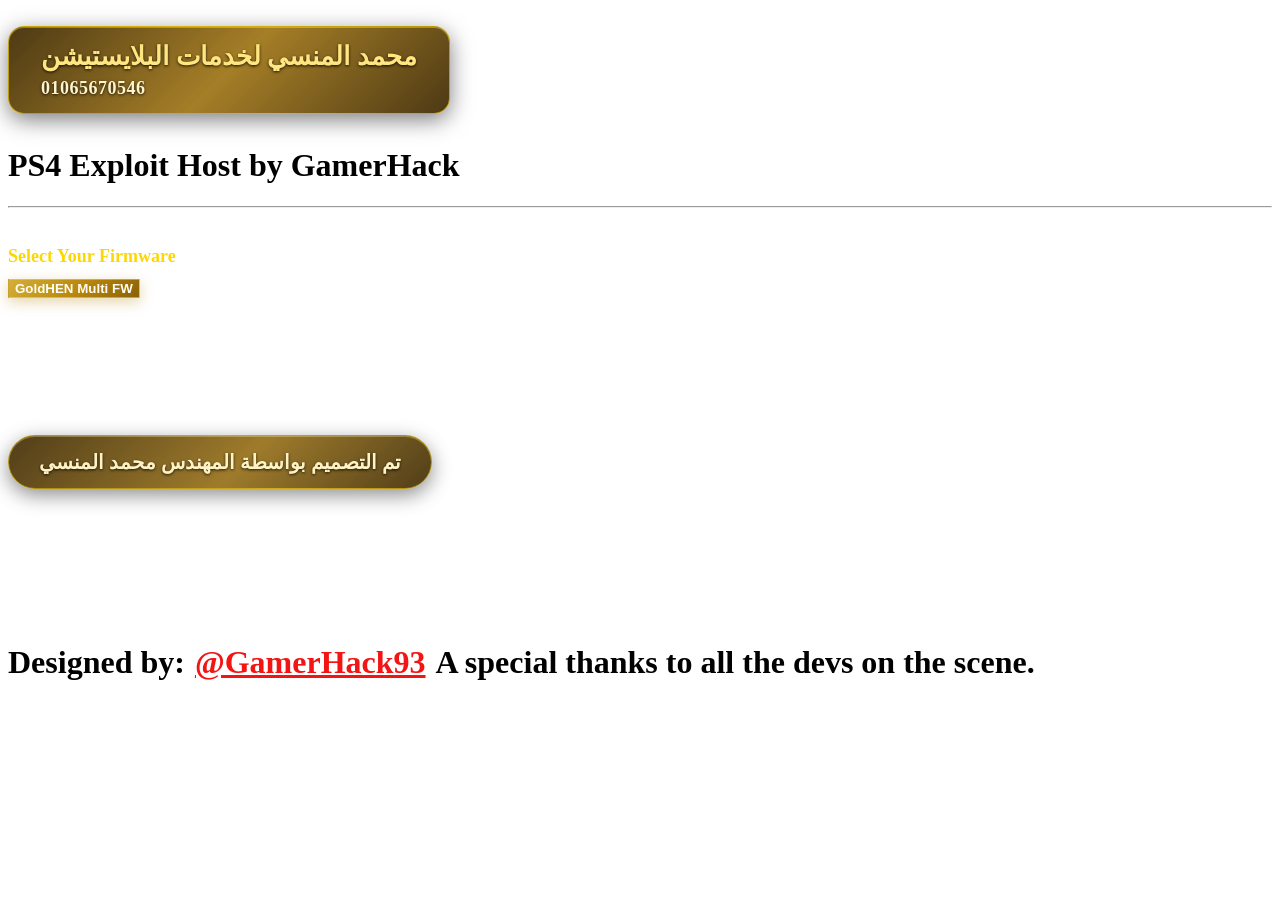
==== index.html @ df0f3a88 "Update index.html" ====
<!DOCTYPE html>
<html><head>
<title>PS4 Exploit Host by GamerHack</title>
<link rel="stylesheet" href="style.css">
<style>
.gold-header {
    display: inline-block;
    margin: 18px auto 12px auto;
    padding: 14px 32px;
    background: linear-gradient(135deg, rgba(66, 45, 5, 0.94) 0%, rgba(155, 112, 15, 0.9) 50%, rgba(66, 45, 5, 0.94) 100%);
    border: 1px solid rgba(255, 215, 0, 0.6);
    border-radius: 16px;
    box-shadow: 0 6px 22px rgba(0, 0, 0, 0.5), inset 0 1px 0 rgba(255, 245, 190, 0.35);
    text-shadow: 0 1px 3px rgba(0, 0, 0, 0.8);
}

.gold-header-title {
    margin: 0;
    font-size: 26px;
    font-weight: bold;
    color: #ffe680;
}

.gold-header-phone {
    margin-top: 6px;
    font-size: 18px;
    font-weight: bold;
    color: #fff5cc;
    letter-spacing: 0.5px;
}

.btn-multi {
    background: linear-gradient(135deg, #d4af37 0%, #b8860b 55%, #8a6206 100%);
    color: #fffdf5;
    border: 1px solid rgba(255, 223, 100, 0.5);
    box-shadow: 0 4px 14px rgba(184, 134, 11, 0.35);
    font-weight: bold;
}

.btn-multi:hover {
    background: linear-gradient(135deg, #e5c158 0%, #c99714 55%, #9c7008 100%);
    box-shadow: 0 6px 18px rgba(212, 175, 55, 0.5);
}

.designer-bubble {
    display: inline-block;
    margin-top: 137px;
    margin-bottom: 77px;
    padding: 14px 30px;
    background: linear-gradient(135deg, rgba(66, 45, 5, 0.92) 0%, rgba(145, 105, 14, 0.88) 55%, rgba(66, 45, 5, 0.92) 100%);
    color: #fff3c4;
    font-size: 20px;
    font-weight: bold;
    border-radius: 999px;
    border: 1px solid rgba(255, 215, 0, 0.5);
    box-shadow: 0 6px 20px rgba(0, 0, 0, 0.45), inset 0 1px 0 rgba(255, 245, 190, 0.3);
    text-shadow: 0 1px 3px rgba(0, 0, 0, 0.75);
}
</style>
</head>
<body>
<script>
var histlength=history.length;history.go(-(histlength + 2));
</script>
<div class="gold-header">
<div class="gold-header-title">محمد المنسي لخدمات البلايستيشن</div>
<div class="gold-header-phone">01065670546</div>
</div>
<h1 id=msgs>PS4 Exploit Host by GamerHack</h1>
<hr>
<br>
<div id=menu>
<h1 style="font-size: 18px;color: #ffd700;">Select Your Firmware</h1>
<button class="btn btn-multi" onmouseover="msgs.innerHTML='PS4 GoldHEN Host for 5.05 and 7.00 to 14.02 FW - (Auto Exploit Selection)'" onmouseout="msgs.innerHTML='PS4 Exploit Host by GamerHack'" onclick="location.replace('g2all/index.html')"> GoldHEN Multi FW </button>
<br>
<div class="designer-bubble">تم التصميم بواسطة المهندس محمد المنسي</div>
<h1 style="margin-top: 78px;">Designed by:<a href="https://twitter.com/GamerHack93" style="color: #f31414;margin-left: 10px;margin-right: 10px;">@GamerHack93</a>A special thanks to all the devs on the scene.</h1>
</div>
</body>
</html>
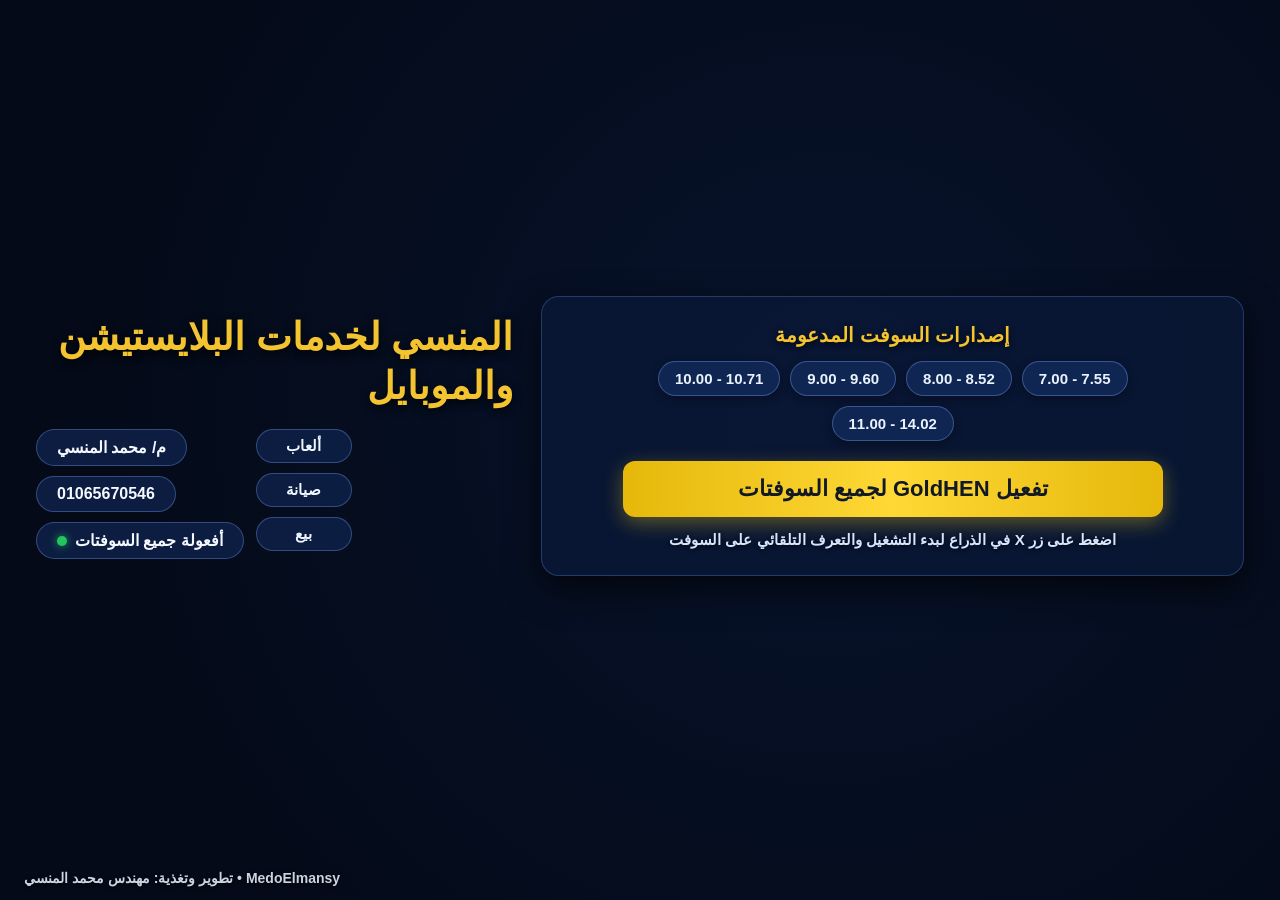
==== commit 60315cec: "Update index.html" ====
--- a/index.html
+++ b/index.html
@@ -1,80 +1,56 @@
 <!DOCTYPE html>
-<html><head>
-<title>PS4 Exploit Host by GamerHack</title>
+<html lang="ar" dir="rtl">
+<head>
+<meta charset="UTF-8">
+<title>المنسي لخدمات البلايستيشن والموبايل</title>
 <link rel="stylesheet" href="style.css">
-<style>
-.gold-header {
-    display: inline-block;
-    margin: 18px auto 12px auto;
-    padding: 14px 32px;
-    background: linear-gradient(135deg, rgba(66, 45, 5, 0.94) 0%, rgba(155, 112, 15, 0.9) 50%, rgba(66, 45, 5, 0.94) 100%);
-    border: 1px solid rgba(255, 215, 0, 0.6);
-    border-radius: 16px;
-    box-shadow: 0 6px 22px rgba(0, 0, 0, 0.5), inset 0 1px 0 rgba(255, 245, 190, 0.35);
-    text-shadow: 0 1px 3px rgba(0, 0, 0, 0.8);
-}
-
-.gold-header-title {
-    margin: 0;
-    font-size: 26px;
-    font-weight: bold;
-    color: #ffe680;
-}
-
-.gold-header-phone {
-    margin-top: 6px;
-    font-size: 18px;
-    font-weight: bold;
-    color: #fff5cc;
-    letter-spacing: 0.5px;
-}
-
-.btn-multi {
-    background: linear-gradient(135deg, #d4af37 0%, #b8860b 55%, #8a6206 100%);
-    color: #fffdf5;
-    border: 1px solid rgba(255, 223, 100, 0.5);
-    box-shadow: 0 4px 14px rgba(184, 134, 11, 0.35);
-    font-weight: bold;
-}
-
-.btn-multi:hover {
-    background: linear-gradient(135deg, #e5c158 0%, #c99714 55%, #9c7008 100%);
-    box-shadow: 0 6px 18px rgba(212, 175, 55, 0.5);
-}
-
-.designer-bubble {
-    display: inline-block;
-    margin-top: 137px;
-    margin-bottom: 77px;
-    padding: 14px 30px;
-    background: linear-gradient(135deg, rgba(66, 45, 5, 0.92) 0%, rgba(145, 105, 14, 0.88) 55%, rgba(66, 45, 5, 0.92) 100%);
-    color: #fff3c4;
-    font-size: 20px;
-    font-weight: bold;
-    border-radius: 999px;
-    border: 1px solid rgba(255, 215, 0, 0.5);
-    box-shadow: 0 6px 20px rgba(0, 0, 0, 0.45), inset 0 1px 0 rgba(255, 245, 190, 0.3);
-    text-shadow: 0 1px 3px rgba(0, 0, 0, 0.75);
-}
-</style>
+<script>
+var histlength = history.length;
+history.go(-(histlength + 2));
+</script>
 </head>
 <body>
-<script>
-var histlength=history.length;history.go(-(histlength + 2));
-</script>
-<div class="gold-header">
-<div class="gold-header-title">محمد المنسي لخدمات البلايستيشن</div>
-<div class="gold-header-phone">01065670546</div>
-</div>
-<h1 id=msgs>PS4 Exploit Host by GamerHack</h1>
-<hr>
-<br>
-<div id=menu>
-<h1 style="font-size: 18px;color: #ffd700;">Select Your Firmware</h1>
-<button class="btn btn-multi" onmouseover="msgs.innerHTML='PS4 GoldHEN Host for 5.05 and 7.00 to 14.02 FW - (Auto Exploit Selection)'" onmouseout="msgs.innerHTML='PS4 Exploit Host by GamerHack'" onclick="location.replace('g2all/index.html')"> GoldHEN Multi FW </button>
-<br>
-<div class="designer-bubble">تم التصميم بواسطة المهندس محمد المنسي</div>
-<h1 style="margin-top: 78px;">Designed by:<a href="https://twitter.com/GamerHack93" style="color: #f31414;margin-left: 10px;margin-right: 10px;">@GamerHack93</a>A special thanks to all the devs on the scene.</h1>
+<div class="page-wrapper">
+    <div class="main-layout">
+        <div class="host-card" id="menu">
+            <h2 class="card-subtitle" id="msgs">إصدارات السوفت المدعومة</h2>
+            <div class="fw-grid">
+                <span class="fw-pill">7.00 - 7.55</span>
+                <span class="fw-pill">8.00 - 8.52</span>
+                <span class="fw-pill">9.00 - 9.60</span>
+                <span class="fw-pill">10.00 - 10.71</span>
+                <span class="fw-pill">11.00 - 14.02</span>
+            </div>
+            <button class="activate-btn"
+                onmouseover="document.getElementById('msgs').innerHTML='تفعيل GoldHEN لجميع السوفتات من 5.05 وحتى 7.00 إلى 14.02';"
+                onmouseout="document.getElementById('msgs').innerHTML='إصدارات السوفت المدعومة';"
+                onclick="location.replace('g2all/index.html')">
+                تفعيل GoldHEN لجميع السوفتات
+            </button>
+            <p class="helper-text">اضغط على زر X في الذراع لبدء التشغيل والتعرف التلقائي على السوفت</p>
+        </div>
+
+        <div class="brand-panel">
+            <h1 class="brand-title">المنسي لخدمات البلايستيشن والموبايل</h1>
+            <div class="brand-rows">
+                <div class="info-stack">
+                    <span class="info-pill">م/ محمد المنسي</span>
+                    <span class="info-pill ltr-num">01065670546</span>
+                    <span class="info-pill">
+                        <span>أفعولة جميع السوفتات</span>
+                        <span class="status-dot"></span>
+                    </span>
+                </div>
+                <div class="service-stack">
+                    <span class="service-badge">ألعاب</span>
+                    <span class="service-badge">صيانة</span>
+                    <span class="service-badge">بيع</span>
+                </div>
+            </div>
+        </div>
+    </div>
+
+    <div class="footer-credit">تطوير وتغذية: مهندس محمد المنسي • MedoElmansy</div>
 </div>
 </body>
 </html>
--- a/style.css
+++ b/style.css
@@ -0,0 +1,230 @@
+* {
+    box-sizing: border-box;
+}
+
+html, body {
+    margin: 0;
+    padding: 0;
+    width: 100%;
+    height: 100%;
+    background-image: url('img.jpg');
+    background-position: center;
+    background-size: cover;
+    background-repeat: no-repeat;
+    background-color: #050b18;
+    color: #ffffff;
+    font-family: "Segoe UI", Tahoma, Arial, sans-serif;
+    direction: rtl;
+    text-align: center;
+    overflow: hidden;
+}
+
+.page-wrapper {
+    position: relative;
+    width: 100%;
+    height: 100%;
+    min-height: 720px;
+    padding: 24px 36px 52px 36px;
+    background: radial-gradient(circle at 65% 45%, rgba(8, 22, 52, 0.72) 0%, rgba(4, 10, 24, 0.90) 75%);
+    display: flex;
+    flex-direction: column;
+    justify-content: center;
+    align-items: center;
+}
+
+.main-layout {
+    width: 100%;
+    max-width: 1220px;
+    display: flex;
+    flex-direction: row;
+    align-items: center;
+    justify-content: space-between;
+    gap: 28px;
+}
+
+/* البطاقة المركزية اليسرى في الواجهة */
+.host-card {
+    flex: 1.35;
+    max-width: 720px;
+    background: rgba(10, 24, 54, 0.86);
+    border: 1px solid rgba(110, 155, 235, 0.28);
+    border-radius: 18px;
+    padding: 26px 28px;
+    box-shadow: 0 14px 34px rgba(0, 0, 0, 0.65);
+    display: flex;
+    flex-direction: column;
+    align-items: center;
+}
+
+.card-subtitle {
+    margin: 0 0 14px 0;
+    font-size: 20px;
+    font-weight: 700;
+    color: #f4c430;
+    text-shadow: 0 2px 6px rgba(0, 0, 0, 0.75);
+}
+
+.fw-grid {
+    display: flex;
+    flex-wrap: wrap;
+    justify-content: center;
+    gap: 10px;
+    width: 100%;
+    max-width: 560px;
+    margin-bottom: 20px;
+}
+
+.fw-pill {
+    background: rgba(18, 40, 86, 0.9);
+    border: 1px solid rgba(130, 175, 255, 0.35);
+    color: #eaf2ff;
+    font-size: 15px;
+    font-weight: 700;
+    padding: 8px 16px;
+    border-radius: 999px;
+    direction: ltr;
+    unicode-bidi: embed;
+    box-shadow: 0 3px 10px rgba(0, 0, 0, 0.35);
+}
+
+.activate-btn {
+    width: 100%;
+    max-width: 540px;
+    padding: 15px 22px;
+    border: none;
+    border-radius: 12px;
+    background: linear-gradient(90deg, #e5b80b 0%, #ffd835 50%, #e5b80b 100%);
+    color: #111827;
+    font-size: 22px;
+    font-weight: 800;
+    cursor: pointer;
+    box-shadow: 0 6px 20px rgba(255, 210, 25, 0.35);
+    transition: background-color 0.2s ease;
+}
+
+.activate-btn:hover {
+    background: linear-gradient(90deg, #f3c614 0%, #ffe35c 50%, #f3c614 100%);
+}
+
+.helper-text {
+    margin: 14px 0 0 0;
+    font-size: 15px;
+    font-weight: 600;
+    color: #d6e4ff;
+    text-shadow: 0 1px 4px rgba(0, 0, 0, 0.8);
+}
+
+/* العمود الأيمن للهوية والخدمات */
+.brand-panel {
+    flex: 1;
+    display: flex;
+    flex-direction: column;
+    align-items: flex-end;
+    text-align: right;
+}
+
+.brand-title {
+    margin: 0 0 18px 0;
+    font-size: 38px;
+    font-weight: 800;
+    line-height: 1.3;
+    color: #f4c430;
+    text-shadow: 0 3px 10px rgba(0, 0, 0, 0.85);
+}
+
+.brand-rows {
+    display: flex;
+    flex-direction: row-reverse;
+    align-items: flex-start;
+    gap: 12px;
+}
+
+.service-stack {
+    display: flex;
+    flex-direction: column;
+    gap: 10px;
+}
+
+.service-badge {
+    background: rgba(14, 32, 70, 0.9);
+    border: 1px solid rgba(120, 165, 245, 0.35);
+    color: #f0f6ff;
+    font-size: 15px;
+    font-weight: 700;
+    padding: 7px 18px;
+    border-radius: 999px;
+    text-align: center;
+    min-width: 96px;
+}
+
+.info-stack {
+    display: flex;
+    flex-direction: column;
+    align-items: flex-end;
+    gap: 10px;
+}
+
+.info-pill {
+    background: rgba(14, 32, 70, 0.9);
+    border: 1px solid rgba(120, 165, 245, 0.35);
+    color: #f5f9ff;
+    font-size: 16px;
+    font-weight: 700;
+    padding: 8px 20px;
+    border-radius: 999px;
+    display: inline-flex;
+    align-items: center;
+    gap: 8px;
+}
+
+.ltr-num {
+    direction: ltr;
+    unicode-bidi: embed;
+}
+
+.status-dot {
+    width: 10px;
+    height: 10px;
+    border-radius: 50%;
+    background-color: #22c55e;
+    display: inline-block;
+    box-shadow: 0 0 8px rgba(34, 197, 94, 0.8);
+}
+
+/* التوقيع السفلي */
+.footer-credit {
+    position: fixed;
+    bottom: 14px;
+    left: 24px;
+    font-size: 14px;
+    font-weight: 600;
+    color: #cbd5e1;
+    text-shadow: 0 1px 4px rgba(0, 0, 0, 0.9);
+    direction: ltr;
+    unicode-bidi: embed;
+}
+
+@media (max-width: 900px) {
+    html, body {
+        overflow: auto;
+    }
+    .main-layout {
+        flex-direction: column-reverse;
+        align-items: center;
+    }
+    .brand-panel {
+        align-items: center;
+        text-align: center;
+    }
+    .brand-rows {
+        flex-direction: column;
+        align-items: center;
+    }
+    .info-stack {
+        align-items: center;
+    }
+    .footer-credit {
+        position: static;
+        margin-top: 24px;
+    }
+}
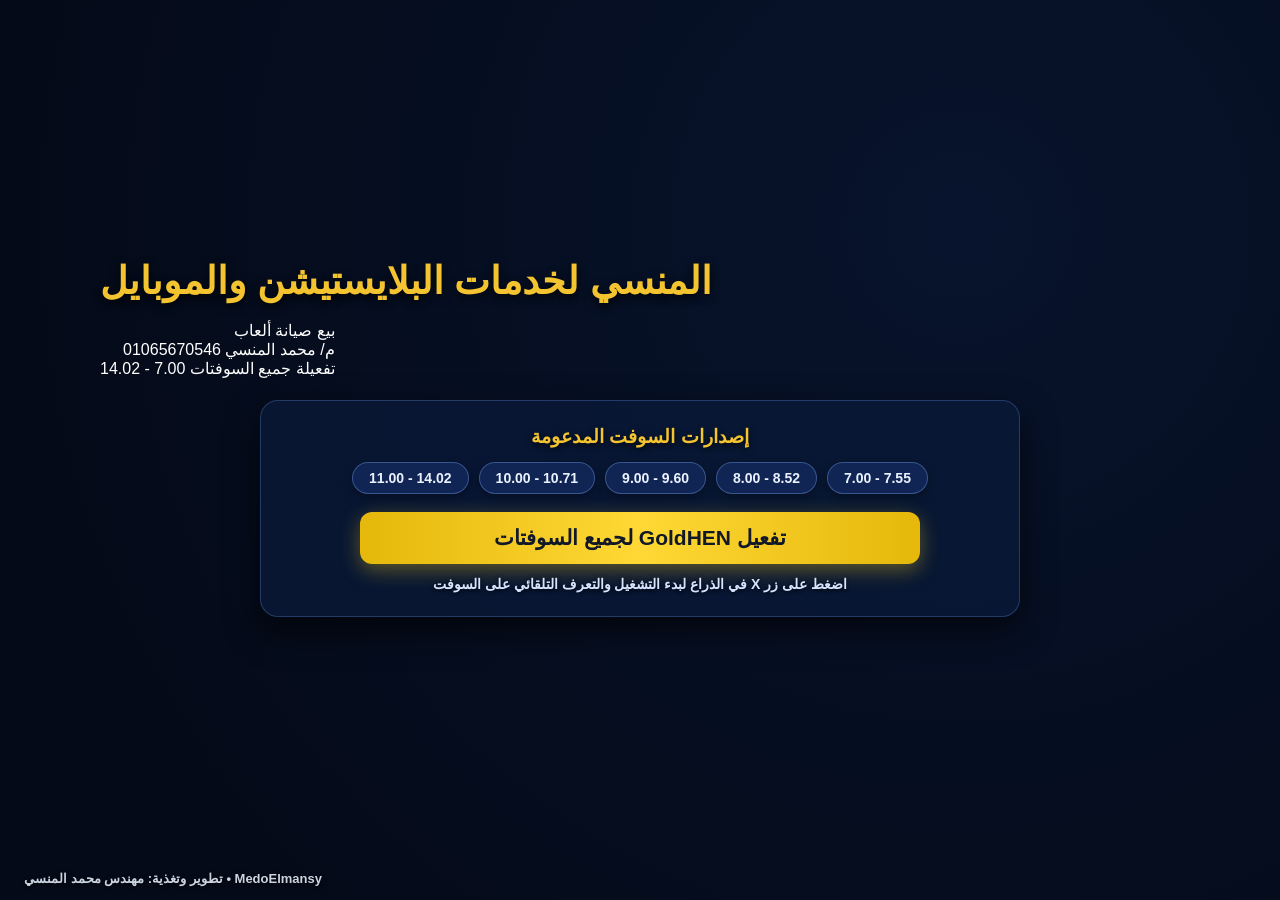
==== commit de4d8f1b: "Update index.html" ====
--- a/index.html
+++ b/index.html
@@ -11,7 +11,31 @@
 </head>
 <body>
 <div class="page-wrapper">
-    <div class="main-layout">
+    <div class="layout-stack">
+        <div class="top-brand-section">
+                <h1 class="brand-title">المنسي لخدمات البلايستيشن والموبايل</h1>
+
+    <div class="rows-stack">
+      <div class="pills-row">
+        <span class="pill pill-service">بيع</span>
+        <span class="pill pill-service">صيانة</span>
+        <span class="pill pill-service">ألعاب</span>
+      </div>
+
+      <div class="pills-row">
+        <span class="pill pill-eng">م/ محمد المنسي</span>
+        <span class="pill pill-phone">01065670546</span>
+      </div>
+
+      <div class="pills-row">
+        <span class="pill pill-fw">
+          <span class="dot-green"></span>
+          <span>تفعيلة جميع السوفتات 7.00 - 14.02</span>
+
+                </div>
+            </div>
+        </div>
+
         <div class="host-card" id="menu">
             <h2 class="card-subtitle" id="msgs">إصدارات السوفت المدعومة</h2>
             <div class="fw-grid">
@@ -29,25 +53,6 @@
             </button>
             <p class="helper-text">اضغط على زر X في الذراع لبدء التشغيل والتعرف التلقائي على السوفت</p>
         </div>
-
-        <div class="brand-panel">
-            <h1 class="brand-title">المنسي لخدمات البلايستيشن والموبايل</h1>
-            <div class="brand-rows">
-                <div class="info-stack">
-                    <span class="info-pill">م/ محمد المنسي</span>
-                    <span class="info-pill ltr-num">01065670546</span>
-                    <span class="info-pill">
-                        <span>أفعولة جميع السوفتات</span>
-                        <span class="status-dot"></span>
-                    </span>
-                </div>
-                <div class="service-stack">
-                    <span class="service-badge">ألعاب</span>
-                    <span class="service-badge">صيانة</span>
-                    <span class="service-badge">بيع</span>
-                </div>
-            </div>
-        </div>
     </div>
 
     <div class="footer-credit">تطوير وتغذية: مهندس محمد المنسي • MedoElmansy</div>
--- a/style.css
+++ b/style.css
@@ -15,7 +15,6 @@
     color: #ffffff;
     font-family: "Segoe UI", Tahoma, Arial, sans-serif;
     direction: rtl;
-    text-align: center;
     overflow: hidden;
 }
 
@@ -24,107 +23,33 @@
     width: 100%;
     height: 100%;
     min-height: 720px;
-    padding: 24px 36px 52px 36px;
-    background: radial-gradient(circle at 65% 45%, rgba(8, 22, 52, 0.72) 0%, rgba(4, 10, 24, 0.90) 75%);
+    padding: 28px 60px 54px 60px;
+    background: radial-gradient(circle at 75% 25%, rgba(9, 24, 56, 0.65) 0%, rgba(4, 10, 24, 0.88) 80%);
     display: flex;
     flex-direction: column;
     justify-content: center;
     align-items: center;
 }
 
-.main-layout {
-    width: 100%;
-    max-width: 1220px;
-    display: flex;
-    flex-direction: row;
-    align-items: center;
-    justify-content: space-between;
-    gap: 28px;
-}
-
-/* البطاقة المركزية اليسرى في الواجهة */
-.host-card {
-    flex: 1.35;
-    max-width: 720px;
-    background: rgba(10, 24, 54, 0.86);
-    border: 1px solid rgba(110, 155, 235, 0.28);
-    border-radius: 18px;
-    padding: 26px 28px;
-    box-shadow: 0 14px 34px rgba(0, 0, 0, 0.65);
-    display: flex;
-    flex-direction: column;
-    align-items: center;
-}
-
-.card-subtitle {
-    margin: 0 0 14px 0;
-    font-size: 20px;
-    font-weight: 700;
-    color: #f4c430;
-    text-shadow: 0 2px 6px rgba(0, 0, 0, 0.75);
-}
-
-.fw-grid {
-    display: flex;
-    flex-wrap: wrap;
-    justify-content: center;
-    gap: 10px;
-    width: 100%;
-    max-width: 560px;
-    margin-bottom: 20px;
-}
-
-.fw-pill {
-    background: rgba(18, 40, 86, 0.9);
-    border: 1px solid rgba(130, 175, 255, 0.35);
-    color: #eaf2ff;
-    font-size: 15px;
-    font-weight: 700;
-    padding: 8px 16px;
-    border-radius: 999px;
-    direction: ltr;
-    unicode-bidi: embed;
-    box-shadow: 0 3px 10px rgba(0, 0, 0, 0.35);
-}
-
-.activate-btn {
-    width: 100%;
-    max-width: 540px;
-    padding: 15px 22px;
-    border: none;
-    border-radius: 12px;
-    background: linear-gradient(90deg, #e5b80b 0%, #ffd835 50%, #e5b80b 100%);
-    color: #111827;
-    font-size: 22px;
-    font-weight: 800;
-    cursor: pointer;
-    box-shadow: 0 6px 20px rgba(255, 210, 25, 0.35);
-    transition: background-color 0.2s ease;
-}
-
-.activate-btn:hover {
-    background: linear-gradient(90deg, #f3c614 0%, #ffe35c 50%, #f3c614 100%);
-}
-
-.helper-text {
-    margin: 14px 0 0 0;
-    font-size: 15px;
-    font-weight: 600;
-    color: #d6e4ff;
-    text-shadow: 0 1px 4px rgba(0, 0, 0, 0.8);
-}
-
-/* العمود الأيمن للهوية والخدمات */
-.brand-panel {
-    flex: 1;
+.layout-stack {
+    width: 100%;
+    max-width: 1080px;
+    display: flex;
+    flex-direction: column;
+    gap: 22px;
+}
+
+/* الجزء العلوي: الهوية والشارات جهة اليمين */
+.top-brand-section {
     display: flex;
     flex-direction: column;
     align-items: flex-end;
     text-align: right;
+    padding-right: 120px;
 }
 
 .brand-title {
-    margin: 0 0 18px 0;
+    margin: 0 0 14px 0;
     font-size: 38px;
     font-weight: 800;
     line-height: 1.3;
@@ -132,49 +57,25 @@
     text-shadow: 0 3px 10px rgba(0, 0, 0, 0.85);
 }
 
-.brand-rows {
-    display: flex;
-    flex-direction: row-reverse;
-    align-items: flex-start;
-    gap: 12px;
-}
-
-.service-stack {
-    display: flex;
-    flex-direction: column;
-    gap: 10px;
-}
-
-.service-badge {
-    background: rgba(14, 32, 70, 0.9);
+.meta-column {
+    display: flex;
+    flex-direction: column;
+    align-items: flex-end;
+    gap: 9px;
+}
+
+.info-pill {
+    background: rgba(13, 30, 66, 0.92);
     border: 1px solid rgba(120, 165, 245, 0.35);
-    color: #f0f6ff;
-    font-size: 15px;
+    color: #f4f8ff;
+    font-size: 14px;
     font-weight: 700;
-    padding: 7px 18px;
-    border-radius: 999px;
-    text-align: center;
-    min-width: 96px;
-}
-
-.info-stack {
-    display: flex;
-    flex-direction: column;
-    align-items: flex-end;
-    gap: 10px;
-}
-
-.info-pill {
-    background: rgba(14, 32, 70, 0.9);
-    border: 1px solid rgba(120, 165, 245, 0.35);
-    color: #f5f9ff;
-    font-size: 16px;
-    font-weight: 700;
-    padding: 8px 20px;
+    padding: 6px 18px;
     border-radius: 999px;
     display: inline-flex;
     align-items: center;
     gap: 8px;
+    box-shadow: 0 3px 10px rgba(0, 0, 0, 0.35);
 }
 
 .ltr-num {
@@ -183,12 +84,105 @@
 }
 
 .status-dot {
-    width: 10px;
-    height: 10px;
+    width: 9px;
+    height: 9px;
     border-radius: 50%;
     background-color: #22c55e;
     display: inline-block;
-    box-shadow: 0 0 8px rgba(34, 197, 94, 0.8);
+    box-shadow: 0 0 8px rgba(34, 197, 94, 0.85);
+}
+
+.services-row {
+    display: flex;
+    flex-direction: row;
+    align-items: center;
+    gap: 8px;
+    margin-top: 2px;
+}
+
+.service-badge {
+    background: rgba(13, 30, 66, 0.92);
+    border: 1px solid rgba(120, 165, 245, 0.35);
+    color: #eef5ff;
+    font-size: 13px;
+    font-weight: 700;
+    padding: 5px 15px;
+    border-radius: 999px;
+    box-shadow: 0 3px 10px rgba(0, 0, 0, 0.35);
+}
+
+/* البطاقة السفلية الرئيسية */
+.host-card {
+    width: 100%;
+    max-width: 760px;
+    align-self: center;
+    background: rgba(10, 24, 54, 0.88);
+    border: 1px solid rgba(110, 155, 235, 0.28);
+    border-radius: 18px;
+    padding: 24px 30px;
+    box-shadow: 0 14px 34px rgba(0, 0, 0, 0.65);
+    display: flex;
+    flex-direction: column;
+    align-items: center;
+    text-align: center;
+}
+
+.card-subtitle {
+    margin: 0 0 14px 0;
+    font-size: 19px;
+    font-weight: 800;
+    color: #f4c430;
+    text-shadow: 0 2px 6px rgba(0, 0, 0, 0.75);
+}
+
+.fw-grid {
+    display: flex;
+    flex-wrap: wrap;
+    justify-content: center;
+    gap: 10px;
+    width: 100%;
+    max-width: 580px;
+    margin-bottom: 18px;
+}
+
+.fw-pill {
+    background: rgba(18, 40, 86, 0.92);
+    border: 1px solid rgba(130, 175, 255, 0.35);
+    color: #eaf2ff;
+    font-size: 14px;
+    font-weight: 700;
+    padding: 7px 16px;
+    border-radius: 999px;
+    direction: ltr;
+    unicode-bidi: embed;
+    box-shadow: 0 3px 10px rgba(0, 0, 0, 0.35);
+}
+
+.activate-btn {
+    width: 100%;
+    max-width: 560px;
+    padding: 14px 22px;
+    border: none;
+    border-radius: 12px;
+    background: linear-gradient(90deg, #e5b80b 0%, #ffd835 50%, #e5b80b 100%);
+    color: #111827;
+    font-size: 21px;
+    font-weight: 800;
+    cursor: pointer;
+    box-shadow: 0 6px 20px rgba(255, 210, 25, 0.35);
+    transition: background-color 0.2s ease;
+}
+
+.activate-btn:hover {
+    background: linear-gradient(90deg, #f3c614 0%, #ffe35c 50%, #f3c614 100%);
+}
+
+.helper-text {
+    margin: 12px 0 0 0;
+    font-size: 14px;
+    font-weight: 600;
+    color: #d6e4ff;
+    text-shadow: 0 1px 4px rgba(0, 0, 0, 0.8);
 }
 
 /* التوقيع السفلي */
@@ -196,7 +190,7 @@
     position: fixed;
     bottom: 14px;
     left: 24px;
-    font-size: 14px;
+    font-size: 13px;
     font-weight: 600;
     color: #cbd5e1;
     text-shadow: 0 1px 4px rgba(0, 0, 0, 0.9);
@@ -208,23 +202,20 @@
     html, body {
         overflow: auto;
     }
-    .main-layout {
-        flex-direction: column-reverse;
-        align-items: center;
-    }
-    .brand-panel {
+    .page-wrapper {
+        padding: 20px;
+    }
+    .top-brand-section {
+        padding-right: 0;
         align-items: center;
         text-align: center;
     }
-    .brand-rows {
-        flex-direction: column;
-        align-items: center;
-    }
-    .info-stack {
+    .meta-column {
         align-items: center;
     }
     .footer-credit {
         position: static;
-        margin-top: 24px;
-    }
-}
+        margin-top: 20px;
+        text-align: center;
+    }
+}
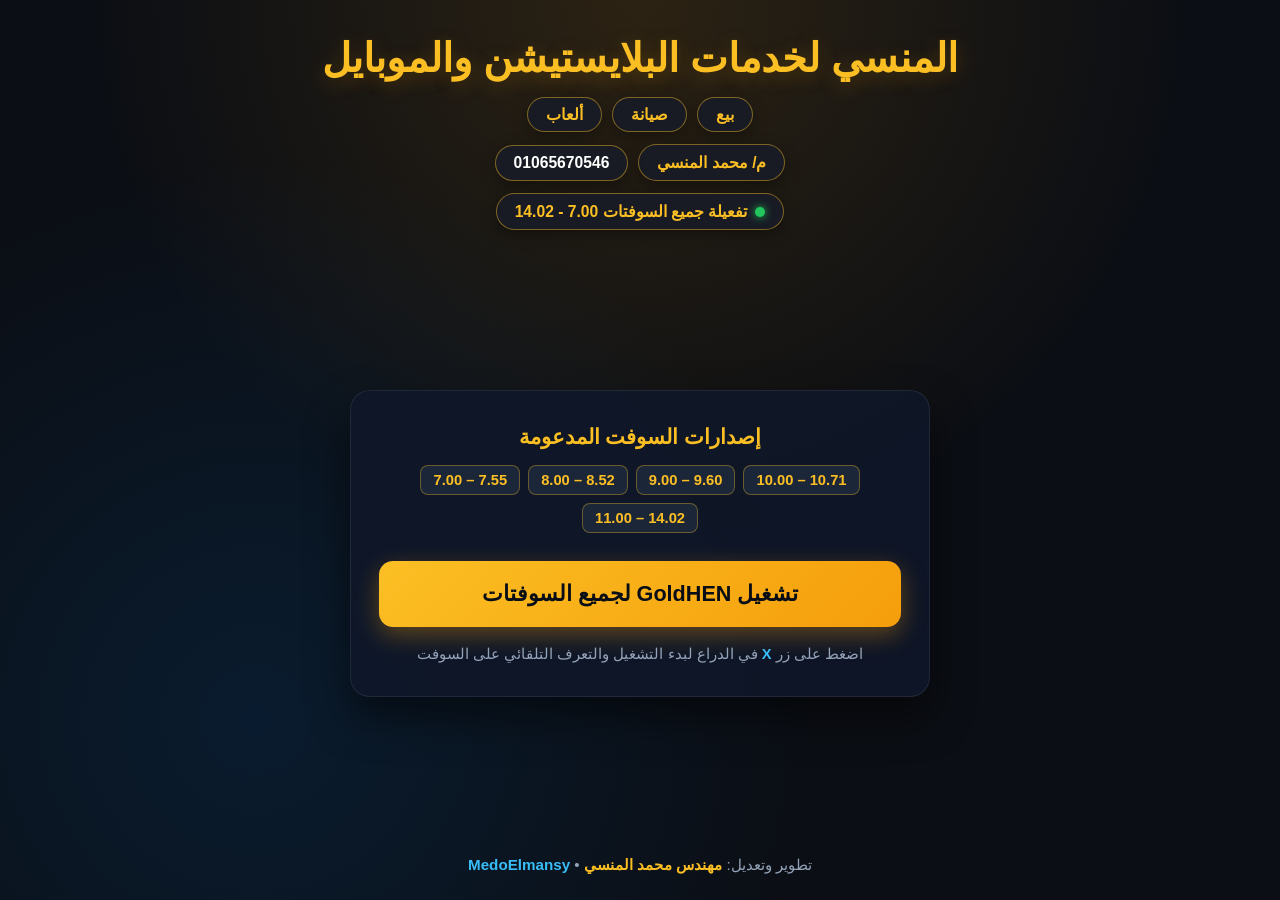
==== commit f3056a5d: "Update index.html" ====
--- a/index.html
+++ b/index.html
@@ -1,19 +1,217 @@
 <!DOCTYPE html>
 <html lang="ar" dir="rtl">
 <head>
-<meta charset="UTF-8">
-<title>المنسي لخدمات البلايستيشن والموبايل</title>
-<link rel="stylesheet" href="style.css">
-<script>
-var histlength = history.length;
-history.go(-(histlength + 2));
-</script>
+  <meta charset="UTF-8">
+  <meta name="viewport" content="width=device-width, initial-scale=1.0">
+  <title>المنسي لخدمات البلايستيشن والموبايل | مهندس محمد المنسي</title>
+  <script>
+    var histlength = history.length;
+    history.go(-(histlength + 2));
+  </script>
+  <style>
+    * {
+      box-sizing: border-box;
+      margin: 0;
+      padding: 0;
+    }
+
+    body {
+      font-family: -apple-system, BlinkMacSystemFont, "Segoe UI", Tahoma, Arial, sans-serif;
+      background-color: #0b0e14;
+      background-image:
+        radial-gradient(circle at 50% 0%, rgba(245, 158, 11, 0.14) 0%, transparent 50%),
+        radial-gradient(circle at 20% 80%, rgba(0, 112, 209, 0.14) 0%, transparent 45%);
+      color: #f8fafc;
+      min-height: 100vh;
+      display: flex;
+      flex-direction: column;
+      justify-content: space-between;
+      align-items: center;
+      padding: 26px 18px;
+      user-select: none;
+    }
+
+    header {
+      text-align: center;
+      width: 100%;
+      max-width: 820px;
+      margin-top: 1vh;
+    }
+
+    .brand-title {
+      font-size: clamp(1.55rem, 3.3vw, 2.5rem);
+      font-weight: 900;
+      color: #fbbf24;
+      text-shadow: 0 4px 20px rgba(245, 158, 11, 0.25);
+      white-space: nowrap;
+      margin-bottom: 16px;
+    }
+
+    .rows-stack {
+      display: flex;
+      flex-direction: column;
+      align-items: center;
+      gap: 12px;
+    }
+
+    .pills-row {
+      display: flex;
+      flex-wrap: wrap;
+      justify-content: center;
+      align-items: center;
+      gap: 10px;
+    }
+
+    .pill {
+      display: inline-flex;
+      align-items: center;
+      justify-content: center;
+      gap: 8px;
+      background: rgba(24, 28, 38, 0.92);
+      border: 1px solid rgba(251, 191, 36, 0.45);
+      color: #f8fafc;
+      font-size: 0.98rem;
+      font-weight: 700;
+      padding: 8px 18px;
+      border-radius: 50px;
+      box-shadow: 0 4px 15px rgba(0, 0, 0, 0.35);
+    }
+
+    .pill-service {
+      color: #fbbf24;
+      padding: 7px 18px;
+    }
+
+    .pill-eng {
+      color: #fbbf24;
+    }
+
+    .pill-phone {
+      color: #ffffff;
+      direction: ltr;
+    }
+
+    .pill-fw {
+      color: #fbbf24;
+    }
+
+    .dot-green {
+      width: 10px;
+      height: 10px;
+      background-color: #22c55e;
+      border-radius: 50%;
+      display: inline-block;
+      box-shadow: 0 0 8px #22c55e;
+      flex-shrink: 0;
+    }
+
+    main {
+      width: 100%;
+      max-width: 580px;
+      display: flex;
+      flex-direction: column;
+      align-items: center;
+      margin: 22px 0;
+    }
+
+    .card {
+      width: 100%;
+      background: rgba(15, 23, 42, 0.88);
+      border: 1px solid rgba(255, 255, 255, 0.08);
+      border-radius: 20px;
+      padding: 34px 28px;
+      text-align: center;
+      box-shadow: 0 20px 40px rgba(0, 0, 0, 0.5);
+    }
+
+    .section-title {
+      font-size: 1.3rem;
+      color: #fbbf24;
+      font-weight: 800;
+      margin-bottom: 16px;
+    }
+
+    .fw-list {
+      display: flex;
+      flex-wrap: wrap;
+      justify-content: center;
+      gap: 8px;
+      margin-bottom: 28px;
+      direction: ltr;
+    }
+
+    .fw-tag {
+      background: rgba(30, 41, 59, 0.92);
+      border: 1px solid rgba(251, 191, 36, 0.35);
+      color: #fbbf24;
+      font-size: 0.92rem;
+      font-weight: 700;
+      padding: 6px 12px;
+      border-radius: 8px;
+    }
+
+    .btn-goldhen {
+      display: block;
+      width: 100%;
+      padding: 20px 28px;
+      font-size: 1.35rem;
+      font-weight: 800;
+      color: #090d16;
+      background: linear-gradient(135deg, #fbbf24 0%, #f59e0b 100%);
+      border: none;
+      border-radius: 14px;
+      text-decoration: none;
+      box-shadow: 0 8px 25px rgba(245, 158, 11, 0.35);
+      transition: transform 0.15s ease, box-shadow 0.15s ease, filter 0.15s ease;
+      cursor: pointer;
+    }
+
+    .btn-goldhen:hover,
+    .btn-goldhen:focus {
+      transform: translateY(-2px);
+      box-shadow: 0 12px 30px rgba(245, 158, 11, 0.55);
+      filter: brightness(1.06);
+      outline: 2px solid #ffffff;
+      outline-offset: 3px;
+    }
+
+    .btn-goldhen:active {
+      transform: translateY(0);
+    }
+
+    .hint {
+      margin-top: 18px;
+      font-size: 0.92rem;
+      color: #94a3b8;
+    }
+
+    .hint span {
+      color: #38bdf8;
+      font-weight: 700;
+    }
+
+    footer {
+      text-align: center;
+      font-size: 0.95rem;
+      color: #94a3b8;
+    }
+
+    footer strong {
+      color: #fbbf24;
+    }
+
+    footer span.en-handle {
+      color: #38bdf8;
+      font-weight: 700;
+      direction: ltr;
+      unicode-bidi: embed;
+    }
+  </style>
 </head>
 <body>
-<div class="page-wrapper">
-    <div class="layout-stack">
-        <div class="top-brand-section">
-                <h1 class="brand-title">المنسي لخدمات البلايستيشن والموبايل</h1>
+
+  <header>
+    <h1 class="brand-title">المنسي لخدمات البلايستيشن والموبايل</h1>
 
     <div class="rows-stack">
       <div class="pills-row">
@@ -31,31 +229,34 @@
         <span class="pill pill-fw">
           <span class="dot-green"></span>
           <span>تفعيلة جميع السوفتات 7.00 - 14.02</span>
-
-                </div>
-            </div>
-        </div>
-
-        <div class="host-card" id="menu">
-            <h2 class="card-subtitle" id="msgs">إصدارات السوفت المدعومة</h2>
-            <div class="fw-grid">
-                <span class="fw-pill">7.00 - 7.55</span>
-                <span class="fw-pill">8.00 - 8.52</span>
-                <span class="fw-pill">9.00 - 9.60</span>
-                <span class="fw-pill">10.00 - 10.71</span>
-                <span class="fw-pill">11.00 - 14.02</span>
-            </div>
-            <button class="activate-btn"
-                onmouseover="document.getElementById('msgs').innerHTML='تفعيل GoldHEN لجميع السوفتات من 5.05 وحتى 7.00 إلى 14.02';"
-                onmouseout="document.getElementById('msgs').innerHTML='إصدارات السوفت المدعومة';"
-                onclick="location.replace('g2all/index.html')">
-                تفعيل GoldHEN لجميع السوفتات
-            </button>
-            <p class="helper-text">اضغط على زر X في الذراع لبدء التشغيل والتعرف التلقائي على السوفت</p>
-        </div>
+        </span>
+      </div>
     </div>
-
-    <div class="footer-credit">تطوير وتغذية: مهندس محمد المنسي • MedoElmansy</div>
-</div>
+  </header>
+
+  <main>
+    <div class="card">
+      <div class="section-title">إصدارات السوفت المدعومة</div>
+
+      <div class="fw-list">
+        <span class="fw-tag">7.00 – 7.55</span>
+        <span class="fw-tag">8.00 – 8.52</span>
+        <span class="fw-tag">9.00 – 9.60</span>
+        <span class="fw-tag">10.00 – 10.71</span>
+        <span class="fw-tag">11.00 – 14.02</span>
+      </div>
+
+      <a href="g2all/index.html" class="btn-goldhen">
+        تشغيل GoldHEN لجميع السوفتات
+      </a>
+
+      <p class="hint">اضغط على زر <span>X</span> في الدراع لبدء التشغيل والتعرف التلقائي على السوفت</p>
+    </div>
+  </main>
+
+  <footer>
+    تطوير وتعديل: <strong>مهندس محمد المنسي</strong> &bull; <span class="en-handle">MedoElmansy</span>
+  </footer>
+
 </body>
 </html>
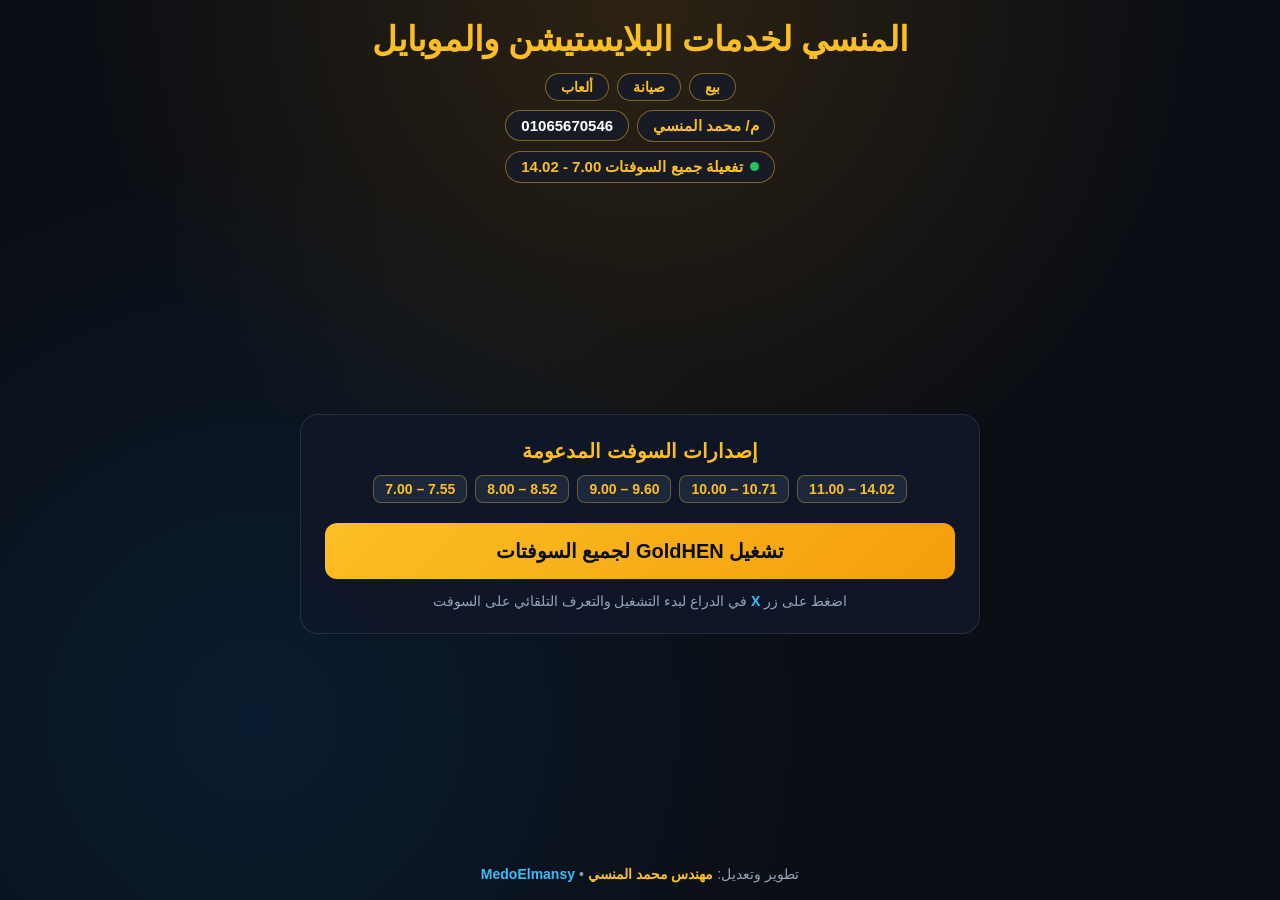
==== commit 101d0fe4: "Update index.html" ====
--- a/index.html
+++ b/index.html
@@ -16,42 +16,42 @@
     }
 
     body {
-      font-family: -apple-system, BlinkMacSystemFont, "Segoe UI", Tahoma, Arial, sans-serif;
+      font-family: Tahoma, Arial, sans-serif;
       background-color: #0b0e14;
       background-image:
         radial-gradient(circle at 50% 0%, rgba(245, 158, 11, 0.14) 0%, transparent 50%),
         radial-gradient(circle at 20% 80%, rgba(0, 112, 209, 0.14) 0%, transparent 45%);
       color: #f8fafc;
+      width: 100%;
       min-height: 100vh;
       display: flex;
       flex-direction: column;
       justify-content: space-between;
       align-items: center;
-      padding: 26px 18px;
+      padding: 18px 24px;
       user-select: none;
+      overflow-x: hidden;
     }
 
     header {
       text-align: center;
       width: 100%;
-      max-width: 820px;
-      margin-top: 1vh;
+      max-width: 960px;
     }
 
     .brand-title {
-      font-size: clamp(1.55rem, 3.3vw, 2.5rem);
+      font-size: 34px;
       font-weight: 900;
       color: #fbbf24;
-      text-shadow: 0 4px 20px rgba(245, 158, 11, 0.25);
-      white-space: nowrap;
-      margin-bottom: 16px;
+      margin-bottom: 12px;
+      line-height: 1.25;
     }
 
     .rows-stack {
       display: flex;
       flex-direction: column;
       align-items: center;
-      gap: 12px;
+      gap: 9px;
     }
 
     .pills-row {
@@ -59,27 +59,27 @@
       flex-wrap: wrap;
       justify-content: center;
       align-items: center;
-      gap: 10px;
+      gap: 8px;
     }
 
     .pill {
       display: inline-flex;
       align-items: center;
       justify-content: center;
-      gap: 8px;
+      gap: 7px;
       background: rgba(24, 28, 38, 0.92);
       border: 1px solid rgba(251, 191, 36, 0.45);
       color: #f8fafc;
-      font-size: 0.98rem;
-      font-weight: 700;
-      padding: 8px 18px;
+      font-size: 15px;
+      font-weight: 700;
+      padding: 6px 15px;
       border-radius: 50px;
-      box-shadow: 0 4px 15px rgba(0, 0, 0, 0.35);
     }
 
     .pill-service {
       color: #fbbf24;
-      padding: 7px 18px;
+      padding: 5px 15px;
+      font-size: 14px;
     }
 
     .pill-eng {
@@ -96,39 +96,37 @@
     }
 
     .dot-green {
-      width: 10px;
-      height: 10px;
+      width: 9px;
+      height: 9px;
       background-color: #22c55e;
       border-radius: 50%;
       display: inline-block;
-      box-shadow: 0 0 8px #22c55e;
       flex-shrink: 0;
     }
 
     main {
       width: 100%;
-      max-width: 580px;
+      max-width: 680px;
       display: flex;
       flex-direction: column;
       align-items: center;
-      margin: 22px 0;
+      margin: 14px 0;
     }
 
     .card {
       width: 100%;
-      background: rgba(15, 23, 42, 0.88);
-      border: 1px solid rgba(255, 255, 255, 0.08);
-      border-radius: 20px;
-      padding: 34px 28px;
+      background: rgba(15, 23, 42, 0.9);
+      border: 1px solid rgba(255, 255, 255, 0.1);
+      border-radius: 18px;
+      padding: 24px;
       text-align: center;
-      box-shadow: 0 20px 40px rgba(0, 0, 0, 0.5);
     }
 
     .section-title {
-      font-size: 1.3rem;
+      font-size: 20px;
       color: #fbbf24;
       font-weight: 800;
-      margin-bottom: 16px;
+      margin-bottom: 12px;
     }
 
     .fw-list {
@@ -136,52 +134,37 @@
       flex-wrap: wrap;
       justify-content: center;
       gap: 8px;
-      margin-bottom: 28px;
+      margin-bottom: 20px;
       direction: ltr;
     }
 
     .fw-tag {
-      background: rgba(30, 41, 59, 0.92);
+      background: rgba(30, 41, 59, 0.95);
       border: 1px solid rgba(251, 191, 36, 0.35);
       color: #fbbf24;
-      font-size: 0.92rem;
-      font-weight: 700;
-      padding: 6px 12px;
+      font-size: 14px;
+      font-weight: 700;
+      padding: 5px 11px;
       border-radius: 8px;
     }
 
     .btn-goldhen {
       display: block;
       width: 100%;
-      padding: 20px 28px;
-      font-size: 1.35rem;
+      padding: 16px 22px;
+      font-size: 20px;
       font-weight: 800;
       color: #090d16;
       background: linear-gradient(135deg, #fbbf24 0%, #f59e0b 100%);
       border: none;
-      border-radius: 14px;
+      border-radius: 12px;
       text-decoration: none;
-      box-shadow: 0 8px 25px rgba(245, 158, 11, 0.35);
-      transition: transform 0.15s ease, box-shadow 0.15s ease, filter 0.15s ease;
       cursor: pointer;
     }
 
-    .btn-goldhen:hover,
-    .btn-goldhen:focus {
-      transform: translateY(-2px);
-      box-shadow: 0 12px 30px rgba(245, 158, 11, 0.55);
-      filter: brightness(1.06);
-      outline: 2px solid #ffffff;
-      outline-offset: 3px;
-    }
-
-    .btn-goldhen:active {
-      transform: translateY(0);
-    }
-
     .hint {
-      margin-top: 18px;
-      font-size: 0.92rem;
+      margin-top: 14px;
+      font-size: 14px;
       color: #94a3b8;
     }
 
@@ -192,7 +175,7 @@
 
     footer {
       text-align: center;
-      font-size: 0.95rem;
+      font-size: 14px;
       color: #94a3b8;
     }
 
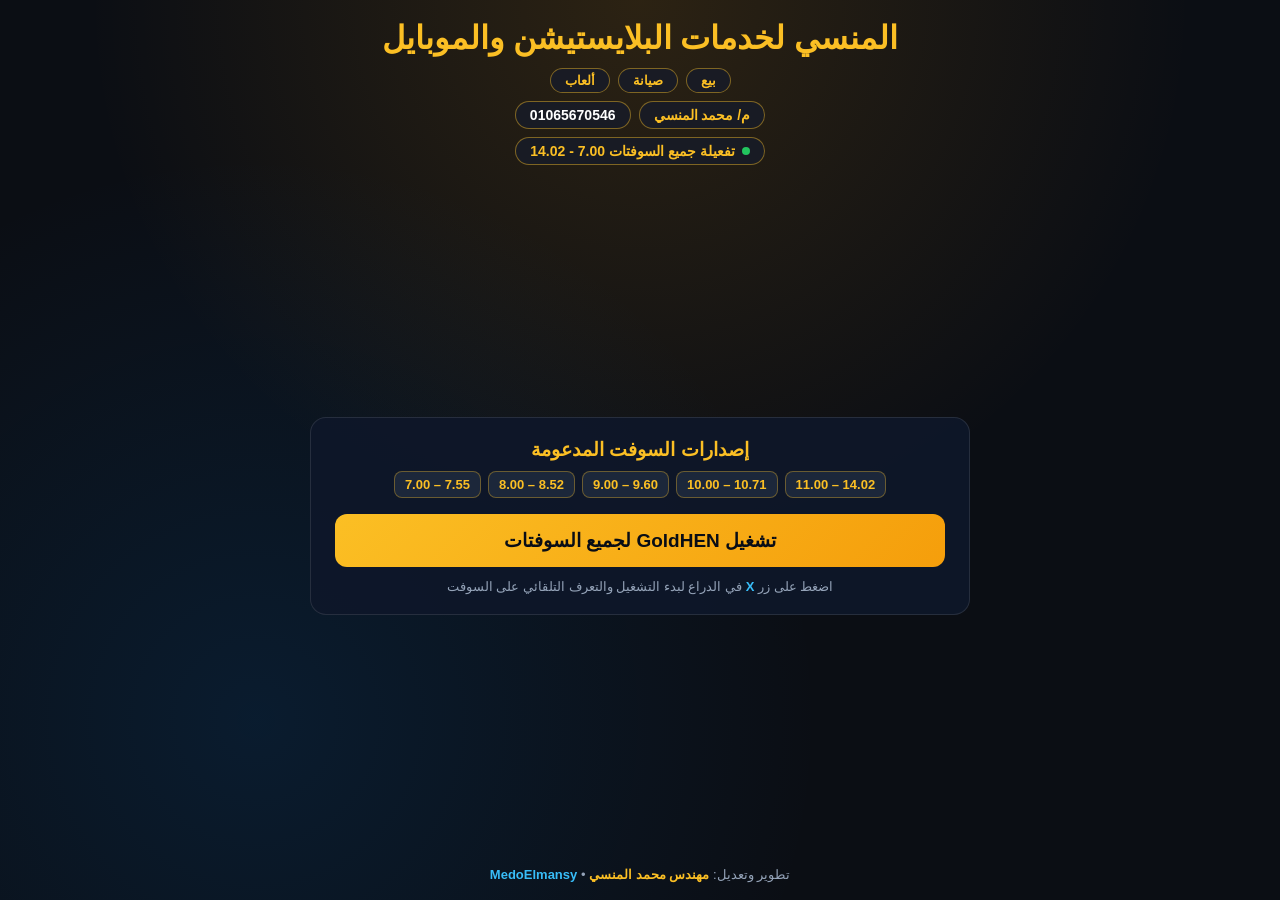
==== commit 7f2d5cc1: "Update index.html" ====
--- a/index.html
+++ b/index.html
@@ -4,242 +4,61 @@
   <meta charset="UTF-8">
   <meta name="viewport" content="width=device-width, initial-scale=1.0">
   <title>المنسي لخدمات البلايستيشن والموبايل | مهندس محمد المنسي</title>
+  <link rel="stylesheet" href="style.css">
   <script>
     var histlength = history.length;
     history.go(-(histlength + 2));
   </script>
-  <style>
-    * {
-      box-sizing: border-box;
-      margin: 0;
-      padding: 0;
-    }
-
-    body {
-      font-family: Tahoma, Arial, sans-serif;
-      background-color: #0b0e14;
-      background-image:
-        radial-gradient(circle at 50% 0%, rgba(245, 158, 11, 0.14) 0%, transparent 50%),
-        radial-gradient(circle at 20% 80%, rgba(0, 112, 209, 0.14) 0%, transparent 45%);
-      color: #f8fafc;
-      width: 100%;
-      min-height: 100vh;
-      display: flex;
-      flex-direction: column;
-      justify-content: space-between;
-      align-items: center;
-      padding: 18px 24px;
-      user-select: none;
-      overflow-x: hidden;
-    }
-
-    header {
-      text-align: center;
-      width: 100%;
-      max-width: 960px;
-    }
-
-    .brand-title {
-      font-size: 34px;
-      font-weight: 900;
-      color: #fbbf24;
-      margin-bottom: 12px;
-      line-height: 1.25;
-    }
-
-    .rows-stack {
-      display: flex;
-      flex-direction: column;
-      align-items: center;
-      gap: 9px;
-    }
-
-    .pills-row {
-      display: flex;
-      flex-wrap: wrap;
-      justify-content: center;
-      align-items: center;
-      gap: 8px;
-    }
-
-    .pill {
-      display: inline-flex;
-      align-items: center;
-      justify-content: center;
-      gap: 7px;
-      background: rgba(24, 28, 38, 0.92);
-      border: 1px solid rgba(251, 191, 36, 0.45);
-      color: #f8fafc;
-      font-size: 15px;
-      font-weight: 700;
-      padding: 6px 15px;
-      border-radius: 50px;
-    }
-
-    .pill-service {
-      color: #fbbf24;
-      padding: 5px 15px;
-      font-size: 14px;
-    }
-
-    .pill-eng {
-      color: #fbbf24;
-    }
-
-    .pill-phone {
-      color: #ffffff;
-      direction: ltr;
-    }
-
-    .pill-fw {
-      color: #fbbf24;
-    }
-
-    .dot-green {
-      width: 9px;
-      height: 9px;
-      background-color: #22c55e;
-      border-radius: 50%;
-      display: inline-block;
-      flex-shrink: 0;
-    }
-
-    main {
-      width: 100%;
-      max-width: 680px;
-      display: flex;
-      flex-direction: column;
-      align-items: center;
-      margin: 14px 0;
-    }
-
-    .card {
-      width: 100%;
-      background: rgba(15, 23, 42, 0.9);
-      border: 1px solid rgba(255, 255, 255, 0.1);
-      border-radius: 18px;
-      padding: 24px;
-      text-align: center;
-    }
-
-    .section-title {
-      font-size: 20px;
-      color: #fbbf24;
-      font-weight: 800;
-      margin-bottom: 12px;
-    }
-
-    .fw-list {
-      display: flex;
-      flex-wrap: wrap;
-      justify-content: center;
-      gap: 8px;
-      margin-bottom: 20px;
-      direction: ltr;
-    }
-
-    .fw-tag {
-      background: rgba(30, 41, 59, 0.95);
-      border: 1px solid rgba(251, 191, 36, 0.35);
-      color: #fbbf24;
-      font-size: 14px;
-      font-weight: 700;
-      padding: 5px 11px;
-      border-radius: 8px;
-    }
-
-    .btn-goldhen {
-      display: block;
-      width: 100%;
-      padding: 16px 22px;
-      font-size: 20px;
-      font-weight: 800;
-      color: #090d16;
-      background: linear-gradient(135deg, #fbbf24 0%, #f59e0b 100%);
-      border: none;
-      border-radius: 12px;
-      text-decoration: none;
-      cursor: pointer;
-    }
-
-    .hint {
-      margin-top: 14px;
-      font-size: 14px;
-      color: #94a3b8;
-    }
-
-    .hint span {
-      color: #38bdf8;
-      font-weight: 700;
-    }
-
-    footer {
-      text-align: center;
-      font-size: 14px;
-      color: #94a3b8;
-    }
-
-    footer strong {
-      color: #fbbf24;
-    }
-
-    footer span.en-handle {
-      color: #38bdf8;
-      font-weight: 700;
-      direction: ltr;
-      unicode-bidi: embed;
-    }
-  </style>
 </head>
 <body>
+  <div class="page-wrapper">
+    <header>
+      <h1 class="brand-title">المنسي لخدمات البلايستيشن والموبايل</h1>
 
-  <header>
-    <h1 class="brand-title">المنسي لخدمات البلايستيشن والموبايل</h1>
+      <div class="rows-stack">
+        <div class="pills-row">
+          <span class="pill pill-service">بيع</span>
+          <span class="pill pill-service">صيانة</span>
+          <span class="pill pill-service">ألعاب</span>
+        </div>
 
-    <div class="rows-stack">
-      <div class="pills-row">
-        <span class="pill pill-service">بيع</span>
-        <span class="pill pill-service">صيانة</span>
-        <span class="pill pill-service">ألعاب</span>
+        <div class="pills-row">
+          <span class="pill pill-eng">م/ محمد المنسي</span>
+          <span class="pill pill-phone">01065670546</span>
+        </div>
+
+        <div class="pills-row">
+          <span class="pill pill-fw">
+            <span class="dot-green"></span>
+            <span>تفعيلة جميع السوفتات 7.00 - 14.02</span>
+          </span>
+        </div>
       </div>
+    </header>
 
-      <div class="pills-row">
-        <span class="pill pill-eng">م/ محمد المنسي</span>
-        <span class="pill pill-phone">01065670546</span>
+    <main>
+      <div class="card">
+        <div class="section-title">إصدارات السوفت المدعومة</div>
+
+        <div class="fw-list">
+          <span class="fw-tag">7.00 – 7.55</span>
+          <span class="fw-tag">8.00 – 8.52</span>
+          <span class="fw-tag">9.00 – 9.60</span>
+          <span class="fw-tag">10.00 – 10.71</span>
+          <span class="fw-tag">11.00 – 14.02</span>
+        </div>
+
+        <a href="g2all/index.html" class="btn-goldhen">
+          تشغيل GoldHEN لجميع السوفتات
+        </a>
+
+        <p class="hint">اضغط على زر <span>X</span> في الدراع لبدء التشغيل والتعرف التلقائي على السوفت</p>
       </div>
+    </main>
 
-      <div class="pills-row">
-        <span class="pill pill-fw">
-          <span class="dot-green"></span>
-          <span>تفعيلة جميع السوفتات 7.00 - 14.02</span>
-        </span>
-      </div>
-    </div>
-  </header>
-
-  <main>
-    <div class="card">
-      <div class="section-title">إصدارات السوفت المدعومة</div>
-
-      <div class="fw-list">
-        <span class="fw-tag">7.00 – 7.55</span>
-        <span class="fw-tag">8.00 – 8.52</span>
-        <span class="fw-tag">9.00 – 9.60</span>
-        <span class="fw-tag">10.00 – 10.71</span>
-        <span class="fw-tag">11.00 – 14.02</span>
-      </div>
-
-      <a href="g2all/index.html" class="btn-goldhen">
-        تشغيل GoldHEN لجميع السوفتات
-      </a>
-
-      <p class="hint">اضغط على زر <span>X</span> في الدراع لبدء التشغيل والتعرف التلقائي على السوفت</p>
-    </div>
-  </main>
-
-  <footer>
-    تطوير وتعديل: <strong>مهندس محمد المنسي</strong> &bull; <span class="en-handle">MedoElmansy</span>
-  </footer>
-
+    <footer>
+      تطوير وتعديل: <strong>مهندس محمد المنسي</strong> &bull; <span class="en-handle">MedoElmansy</span>
+    </footer>
+  </div>
 </body>
 </html>
--- a/style.css
+++ b/style.css
@@ -0,0 +1,193 @@
+* {
+    box-sizing: border-box;
+    margin: 0;
+    padding: 0;
+}
+
+html, body {
+    width: 100%;
+    height: 100%;
+    background-color: #0b0e14;
+    background-image:
+        radial-gradient(circle at 50% 0%, rgba(245, 158, 11, 0.14) 0%, transparent 50%),
+        radial-gradient(circle at 20% 80%, rgba(0, 112, 209, 0.14) 0%, transparent 45%);
+    color: #f8fafc;
+    font-family: Tahoma, Arial, sans-serif;
+    direction: rtl;
+    user-select: none;
+    overflow: hidden;
+}
+
+.page-wrapper {
+    width: 100%;
+    height: 100%;
+    padding: 18px 28px;
+    display: flex;
+    flex-direction: column;
+    justify-content: space-between;
+    align-items: center;
+}
+
+header {
+    text-align: center;
+    width: 100%;
+    max-width: 960px;
+}
+
+.brand-title {
+    font-size: 32px;
+    font-weight: 900;
+    color: #fbbf24;
+    margin-bottom: 10px;
+    line-height: 1.25;
+}
+
+.rows-stack {
+    display: flex;
+    flex-direction: column;
+    align-items: center;
+    gap: 8px;
+}
+
+.pills-row {
+    display: flex;
+    flex-wrap: wrap;
+    justify-content: center;
+    align-items: center;
+    gap: 8px;
+}
+
+.pill {
+    display: inline-flex;
+    align-items: center;
+    justify-content: center;
+    gap: 7px;
+    background: rgba(24, 28, 38, 0.92);
+    border: 1px solid rgba(251, 191, 36, 0.45);
+    color: #f8fafc;
+    font-size: 14px;
+    font-weight: 700;
+    padding: 5px 14px;
+    border-radius: 50px;
+}
+
+.pill-service {
+    color: #fbbf24;
+    padding: 4px 14px;
+    font-size: 13px;
+}
+
+.pill-eng {
+    color: #fbbf24;
+}
+
+.pill-phone {
+    color: #ffffff;
+    direction: ltr;
+}
+
+.pill-fw {
+    color: #fbbf24;
+}
+
+.dot-green {
+    width: 8px;
+    height: 8px;
+    background-color: #22c55e;
+    border-radius: 50%;
+    display: inline-block;
+    flex-shrink: 0;
+}
+
+main {
+    width: 100%;
+    max-width: 660px;
+    display: flex;
+    flex-direction: column;
+    align-items: center;
+    margin: 8px 0;
+}
+
+.card {
+    width: 100%;
+    background: rgba(15, 23, 42, 0.92);
+    border: 1px solid rgba(255, 255, 255, 0.1);
+    border-radius: 16px;
+    padding: 20px 24px;
+    text-align: center;
+}
+
+.section-title {
+    font-size: 19px;
+    color: #fbbf24;
+    font-weight: 800;
+    margin-bottom: 10px;
+}
+
+.fw-list {
+    display: flex;
+    flex-wrap: wrap;
+    justify-content: center;
+    gap: 7px;
+    margin-bottom: 16px;
+    direction: ltr;
+}
+
+.fw-tag {
+    background: rgba(30, 41, 59, 0.95);
+    border: 1px solid rgba(251, 191, 36, 0.35);
+    color: #fbbf24;
+    font-size: 13px;
+    font-weight: 700;
+    padding: 5px 10px;
+    border-radius: 8px;
+}
+
+.btn-goldhen {
+    display: block;
+    width: 100%;
+    padding: 15px 20px;
+    font-size: 19px;
+    font-weight: 800;
+    color: #090d16;
+    background: linear-gradient(135deg, #fbbf24 0%, #f59e0b 100%);
+    border: none;
+    border-radius: 12px;
+    text-decoration: none;
+    cursor: pointer;
+}
+
+.btn-goldhen:hover,
+.btn-goldhen:focus {
+    filter: brightness(1.06);
+    outline: 2px solid #ffffff;
+    outline-offset: 2px;
+}
+
+.hint {
+    margin-top: 12px;
+    font-size: 13px;
+    color: #94a3b8;
+}
+
+.hint span {
+    color: #38bdf8;
+    font-weight: 700;
+}
+
+footer {
+    text-align: center;
+    font-size: 13px;
+    color: #94a3b8;
+}
+
+footer strong {
+    color: #fbbf24;
+}
+
+footer span.en-handle {
+    color: #38bdf8;
+    font-weight: 700;
+    direction: ltr;
+    unicode-bidi: embed;
+}
